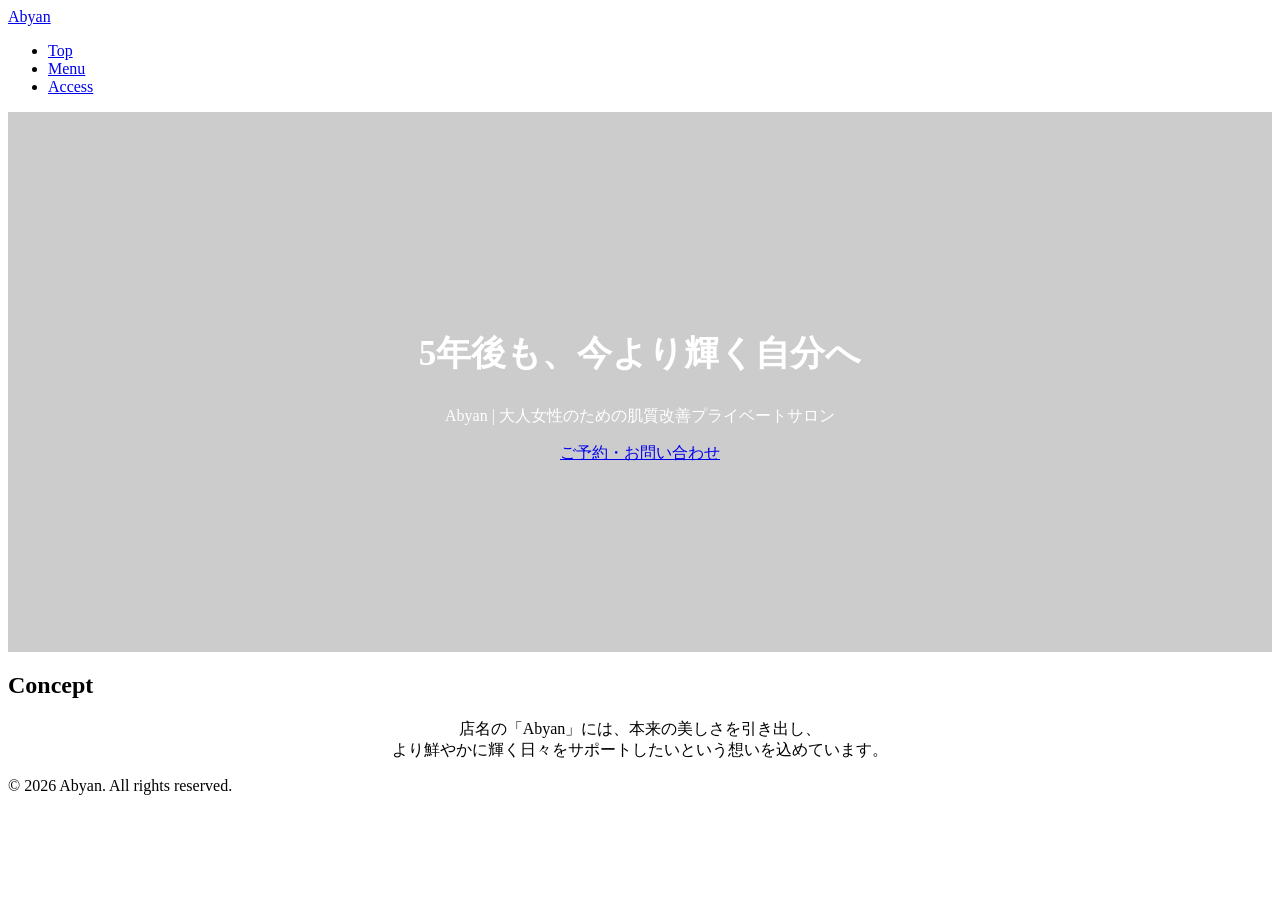
==== index.html @ 02170209 "Add files via upload" ====
<!DOCTYPE html>
<html lang="ja">
<head>
    <meta charset="UTF-8">
    <title>Abyan | プライベートエステサロン</title>
    <link rel="stylesheet" href="css/style.css">
    <link rel="stylesheet" href="https://cdnjs.cloudflare.com/ajax/libs/font-awesome/6.0.0/css/all.min.css">
</head>
<body>
    <header>
        <div class="header-inner">
            <a href="index.html" class="logo">Abyan</a>
            <nav>
                <ul>
                    <li><a href="index.html">Top</a></li>
                    <li><a href="menu.html">Menu</a></li>
                    <li><a href="access.html">Access</a></li>
                </ul>
            </nav>
        </div>
    </header>

    <section class="hero" style="height: 60vh; background: linear-gradient(rgba(0,0,0,0.2), rgba(0,0,0,0.2)), url('https://images.unsplash.com/photo-1544161515-4ab6ce6db874?auto=format&fit=crop&q=80&w=1000') no-repeat center center/cover; display: flex; align-items: center; justify-content: center; color: white; text-align: center;">
        <div class="hero-content">
            <h1 style="font-size: 2.2rem;">5年後も、今より輝く自分へ</h1>
            <p>Abyan | 大人女性のための肌質改善プライベートサロン</p>
            <a href="access.html" class="cta-button">ご予約・お問い合わせ</a>
        </div>
    </section>

    <section id="about">
        <div class="container">
            <div class="section-title"><h2>Concept</h2></div>
            <p style="text-align: center;">店名の「Abyan」には、本来の美しさを引き出し、<br>より鮮やかに輝く日々をサポートしたいという想いを込めています。</p>
        </div>
    </section>

    <footer>
        <p>&copy; 2026 Abyan. All rights reserved.</p>
    </footer>
</body>
</html>
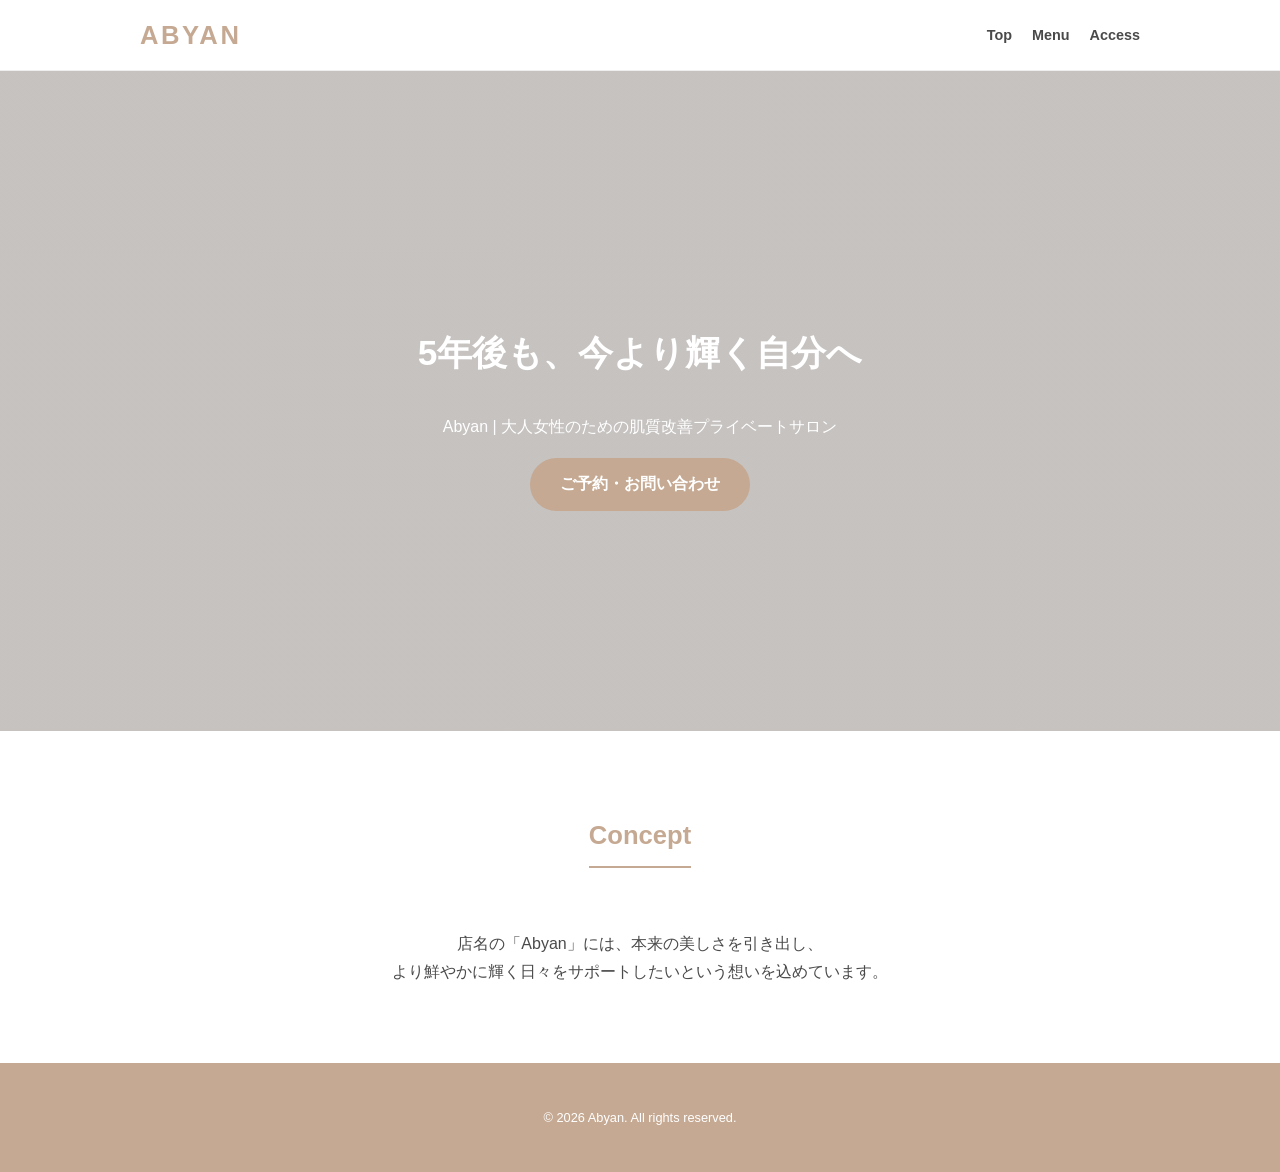
==== commit ae309efb: "Update index.html" ====
--- a/index.html
+++ b/index.html
@@ -2,8 +2,9 @@
 <html lang="ja">
 <head>
     <meta charset="UTF-8">
+    <meta name="viewport" content="width=device-width, initial-scale=1.0">
     <title>Abyan | プライベートエステサロン</title>
-    <link rel="stylesheet" href="css/style.css">
+    <link rel="stylesheet" href="CSS/style.css">
     <link rel="stylesheet" href="https://cdnjs.cloudflare.com/ajax/libs/font-awesome/6.0.0/css/all.min.css">
 </head>
 <body>
@@ -39,4 +40,4 @@
         <p>&copy; 2026 Abyan. All rights reserved.</p>
     </footer>
 </body>
-</html>+</html>
--- a/CSS/style.css
+++ b/CSS/style.css
@@ -0,0 +1,123 @@
+/* 基本設定 */
+:root {
+    --primary-color: #f7f3f0;
+    --accent-color: #c5a992;
+    --line-color: #06C755;
+    --text-color: #4a4a4a;
+    --white: #ffffff;
+}
+
+body {
+    font-family: "Helvetica Neue", Arial, "Hiragino Kaku Gothic ProN", "Hiragino Sans", Meiryo, sans-serif;
+    line-height: 1.8;
+    color: var(--text-color);
+    margin: 0;
+    padding: 0;
+    background-color: var(--primary-color);
+}
+
+.container {
+    width: 92%;
+    max-width: 1000px;
+    margin: 0 auto;
+}
+
+/* ヘッダー */
+header {
+    background-color: var(--white);
+    padding: 12px 0;
+    border-bottom: 1px solid #eee;
+    position: sticky;
+    top: 0;
+    z-index: 100;
+}
+
+.header-inner {
+    display: flex;
+    align-items: center;
+    justify-content: space-between; /* 両端に配置 */
+    width: 90%;
+    max-width: 1000px;
+    margin: 0 auto;
+}
+
+.logo {
+    font-size: 1.6rem;
+    font-weight: bold;
+    letter-spacing: 0.1em;
+    color: var(--accent-color);
+    text-decoration: none;
+    text-transform: uppercase;
+}
+
+/* ナビゲーション */
+nav ul {
+    display: flex;
+    list-style: none;
+    gap: 20px;
+    margin: 0;
+    padding: 0;
+}
+
+nav a {
+    text-decoration: none;
+    color: var(--text-color);
+    font-size: 0.9rem;
+    font-weight: bold;
+}
+
+/* セクション共通 */
+section {
+    padding: 60px 0;
+    background-color: var(--white);
+}
+
+section:nth-child(even) {
+    background-color: var(--primary-color);
+}
+
+.section-title {
+    text-align: center;
+    margin-bottom: 40px;
+}
+
+.section-title h2 {
+    font-size: 1.6rem;
+    color: var(--accent-color);
+    display: inline-block;
+    border-bottom: 2px solid var(--accent-color);
+    padding-bottom: 8px;
+}
+
+/* フッター */
+footer {
+    background-color: var(--accent-color);
+    color: var(--white);
+    text-align: center;
+    padding: 30px 0;
+    font-size: 0.8rem;
+}
+
+/* 共有ボタン */
+.cta-button {
+    display: inline-block;
+    background-color: var(--accent-color);
+    color: var(--white);
+    padding: 12px 30px;
+    text-decoration: none;
+    border-radius: 30px;
+    font-weight: bold;
+}
+
+.cta-button.line {
+    background-color: var(--line-color);
+    display: inline-flex;
+    align-items: center;
+    gap: 10px;
+}
+
+/* スマホ対応 */
+@media (max-width: 768px) {
+    nav { display: none; } /* 簡易化のためスマホではナビを隠すかハンバーガーへ */
+    .logo { font-size: 1.4rem; }
+}
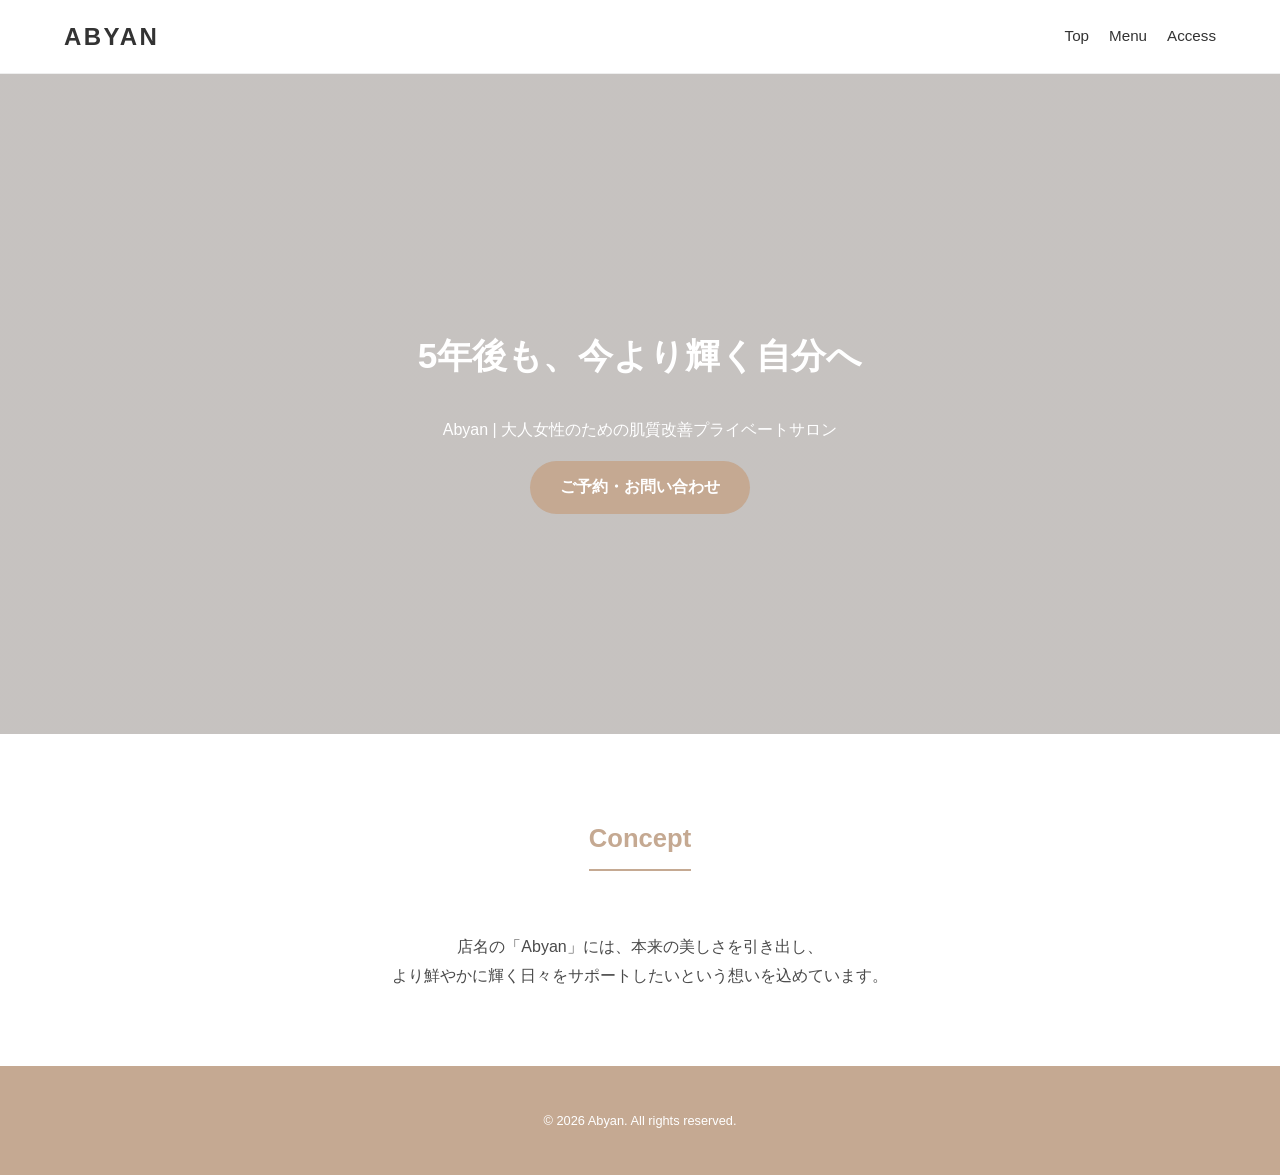
==== commit d5ab680b: "Update index.html" ====
--- a/index.html
+++ b/index.html
@@ -6,6 +6,66 @@
     <title>Abyan | プライベートエステサロン</title>
     <link rel="stylesheet" href="CSS/style.css">
     <link rel="stylesheet" href="https://cdnjs.cloudflare.com/ajax/libs/font-awesome/6.0.0/css/all.min.css">
+    
+    <style>
+        /* ヘッダーを左右に振り分ける設定 */
+        header {
+            width: 100%;
+            background: #fff;
+            border-bottom: 1px solid #eee;
+            padding: 15px 0;
+        }
+
+        .header-inner {
+            max-width: 1200px;
+            margin: 0 auto;
+            padding: 0 20px;
+            /* ここで左右端に配置しています */
+            display: flex !important;
+            justify-content: space-between !important;
+            align-items: center !important;
+        }
+
+        .logo {
+            font-size: 1.5rem;
+            font-weight: bold;
+            text-decoration: none;
+            color: #333;
+        }
+
+        /* メニュー（nav）の設定 */
+        nav {
+            display: block !important;
+        }
+
+        nav ul {
+            display: flex !important;
+            list-style: none;
+            margin: 0;
+            padding: 0;
+            gap: 20px; /* メニュー同士の間隔 */
+        }
+
+        nav ul li a {
+            text-decoration: none;
+            color: #333;
+            font-weight: 500;
+            font-size: 0.95rem;
+        }
+
+        /* スマホで見た時の微調整 */
+        @media (max-width: 480px) {
+            nav ul {
+                gap: 12px; /* スマホでは間隔を少し狭く */
+            }
+            nav ul li a {
+                font-size: 0.85rem;
+            }
+            .logo {
+                font-size: 1.3rem;
+            }
+        }
+    </style>
 </head>
 <body>
     <header>
@@ -25,7 +85,7 @@
         <div class="hero-content">
             <h1 style="font-size: 2.2rem;">5年後も、今より輝く自分へ</h1>
             <p>Abyan | 大人女性のための肌質改善プライベートサロン</p>
-            <a href="access.html" class="cta-button">ご予約・お問い合わせ</a>
+            <a href="https://lin.ee/RJEkskt" class="cta-button">ご予約・お問い合わせ</a>
         </div>
     </section>
 
--- a/CSS/style.css
+++ b/CSS/style.css
@@ -115,9 +115,3 @@
     align-items: center;
     gap: 10px;
 }
-
-/* スマホ対応 */
-@media (max-width: 768px) {
-    nav { display: none; } /* 簡易化のためスマホではナビを隠すかハンバーガーへ */
-    .logo { font-size: 1.4rem; }
-}
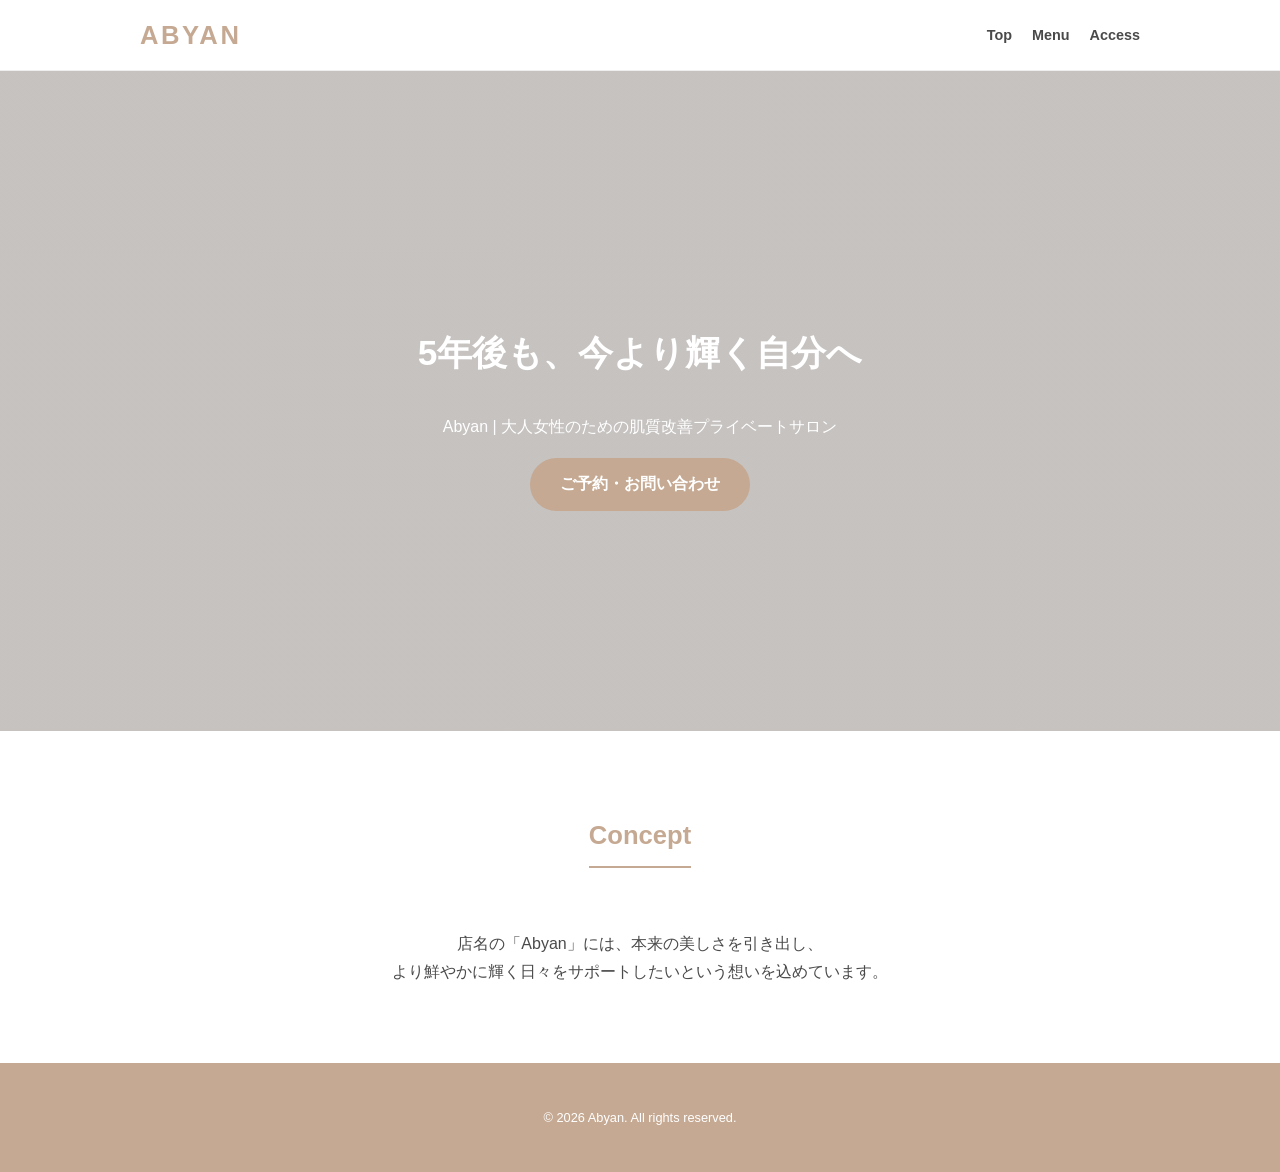
==== commit 60349c38: "Update index.html" ====
--- a/index.html
+++ b/index.html
@@ -6,66 +6,6 @@
     <title>Abyan | プライベートエステサロン</title>
     <link rel="stylesheet" href="CSS/style.css">
     <link rel="stylesheet" href="https://cdnjs.cloudflare.com/ajax/libs/font-awesome/6.0.0/css/all.min.css">
-    
-    <style>
-        /* ヘッダーを左右に振り分ける設定 */
-        header {
-            width: 100%;
-            background: #fff;
-            border-bottom: 1px solid #eee;
-            padding: 15px 0;
-        }
-
-        .header-inner {
-            max-width: 1200px;
-            margin: 0 auto;
-            padding: 0 20px;
-            /* ここで左右端に配置しています */
-            display: flex !important;
-            justify-content: space-between !important;
-            align-items: center !important;
-        }
-
-        .logo {
-            font-size: 1.5rem;
-            font-weight: bold;
-            text-decoration: none;
-            color: #333;
-        }
-
-        /* メニュー（nav）の設定 */
-        nav {
-            display: block !important;
-        }
-
-        nav ul {
-            display: flex !important;
-            list-style: none;
-            margin: 0;
-            padding: 0;
-            gap: 20px; /* メニュー同士の間隔 */
-        }
-
-        nav ul li a {
-            text-decoration: none;
-            color: #333;
-            font-weight: 500;
-            font-size: 0.95rem;
-        }
-
-        /* スマホで見た時の微調整 */
-        @media (max-width: 480px) {
-            nav ul {
-                gap: 12px; /* スマホでは間隔を少し狭く */
-            }
-            nav ul li a {
-                font-size: 0.85rem;
-            }
-            .logo {
-                font-size: 1.3rem;
-            }
-        }
-    </style>
 </head>
 <body>
     <header>
